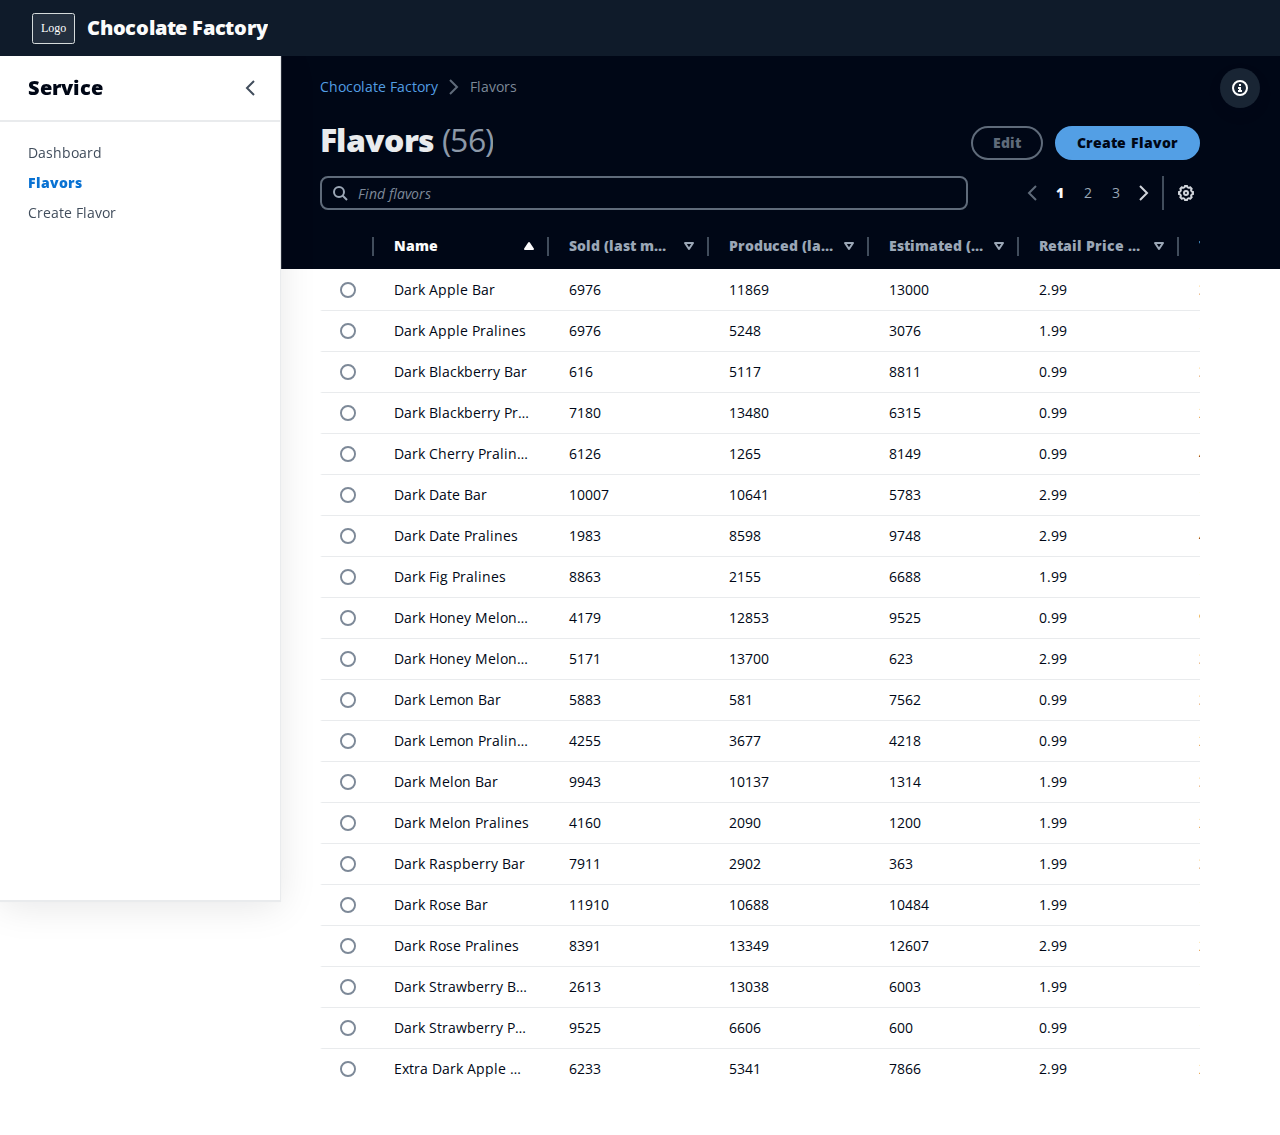
==== flavors/index.html @ cccd1b2e "first commit" ====
<!DOCTYPE html>
<html lang="en">
  <head>
    <meta charset="UTF-8" />
    <link rel="icon" type="image/svg+xml" href="/favicon.ico" />
    <meta name="viewport" content="width=device-width, initial-scale=1.0" />
    <title>Chocolate Factory - Flavors</title>
    <script type="module" crossorigin src="/assets/flavors.42db731b.js"></script>
    <link rel="modulepreload" crossorigin href="/assets/index.18bdd6ca.js">
    <link rel="modulepreload" crossorigin href="/assets/internal.3e54be84.js">
    <link rel="modulepreload" crossorigin href="/assets/data.b3061196.js">
    <link rel="stylesheet" href="/assets/index.536d75f3.css">
    <link rel="stylesheet" href="/assets/internal.ba6b18dc.css">
    <link rel="stylesheet" href="/assets/index.aac5b86b.css">
  </head>
  <body>
    <div id="root"></div>
    
  </body>
</html>
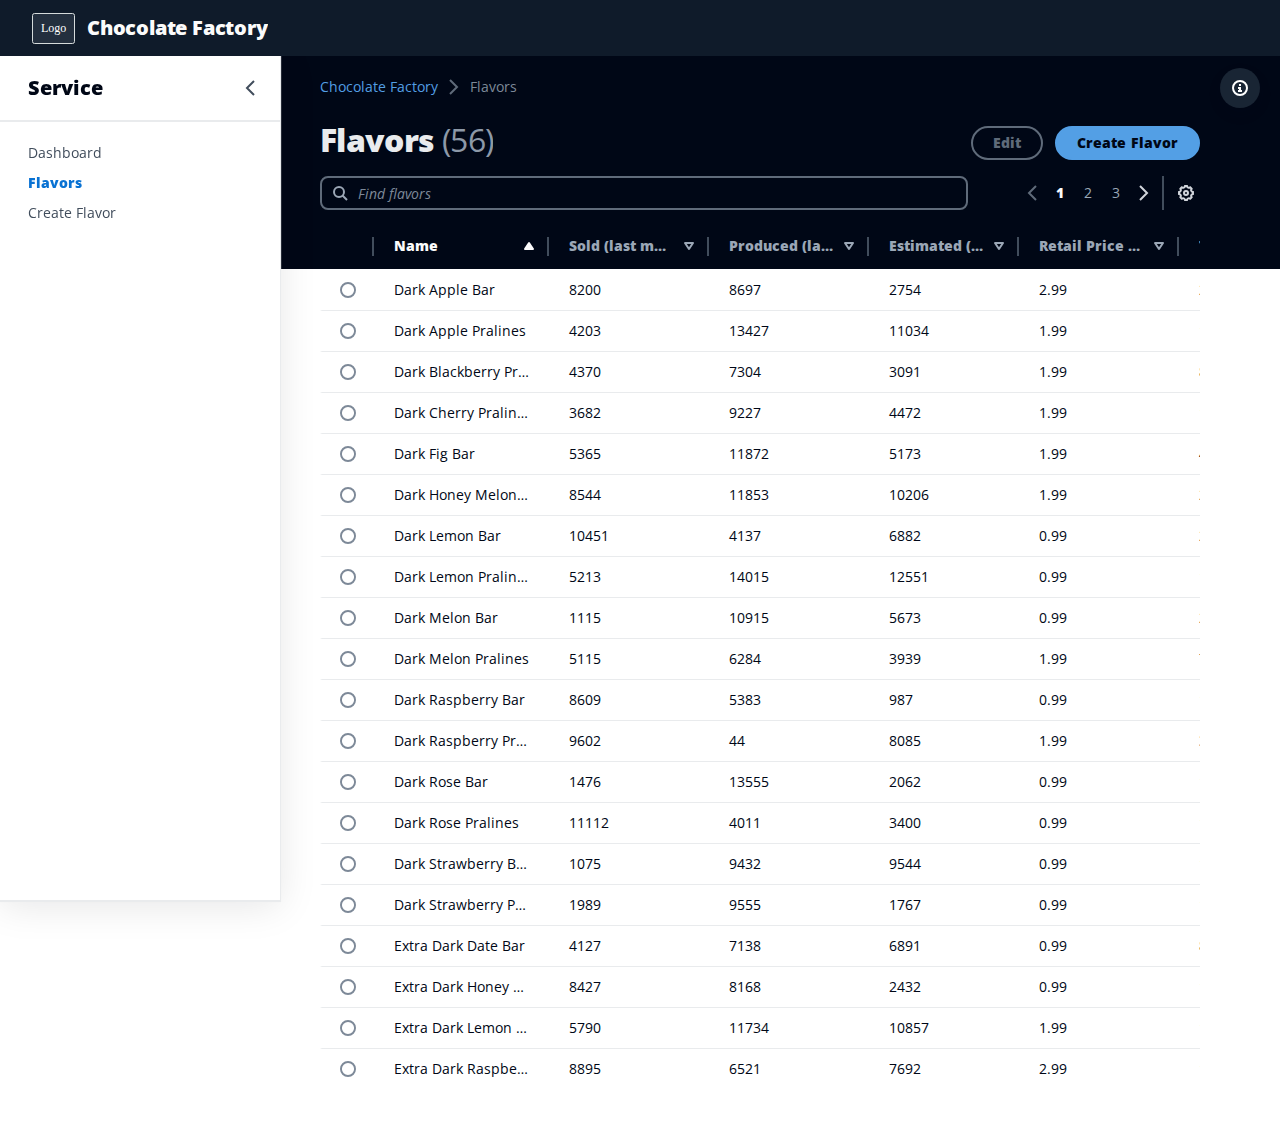
==== commit 6185c7c2: "fix(path): Fix resources path" ====
--- a/flavors/index.html
+++ b/flavors/index.html
@@ -2,16 +2,16 @@
 <html lang="en">
   <head>
     <meta charset="UTF-8" />
-    <link rel="icon" type="image/svg+xml" href="/favicon.ico" />
+    <link rel="icon" type="image/svg+xml" href="../favicon.ico" />
     <meta name="viewport" content="width=device-width, initial-scale=1.0" />
     <title>Chocolate Factory - Flavors</title>
-    <script type="module" crossorigin src="/assets/flavors.42db731b.js"></script>
-    <link rel="modulepreload" crossorigin href="/assets/index.18bdd6ca.js">
-    <link rel="modulepreload" crossorigin href="/assets/internal.3e54be84.js">
-    <link rel="modulepreload" crossorigin href="/assets/data.b3061196.js">
-    <link rel="stylesheet" href="/assets/index.536d75f3.css">
-    <link rel="stylesheet" href="/assets/internal.ba6b18dc.css">
-    <link rel="stylesheet" href="/assets/index.aac5b86b.css">
+    <script type="module" crossorigin src="../assets/flavors.42db731b.js"></script>
+    <link rel="modulepreload" crossorigin href="../assets/index.18bdd6ca.js">
+    <link rel="modulepreload" crossorigin href="../assets/internal.3e54be84.js">
+    <link rel="modulepreload" crossorigin href="../assets/data.b3061196.js">
+    <link rel="stylesheet" href="../assets/index.536d75f3.css">
+    <link rel="stylesheet" href="../assets/internal.ba6b18dc.css">
+    <link rel="stylesheet" href="../assets/index.aac5b86b.css">
   </head>
   <body>
     <div id="root"></div>
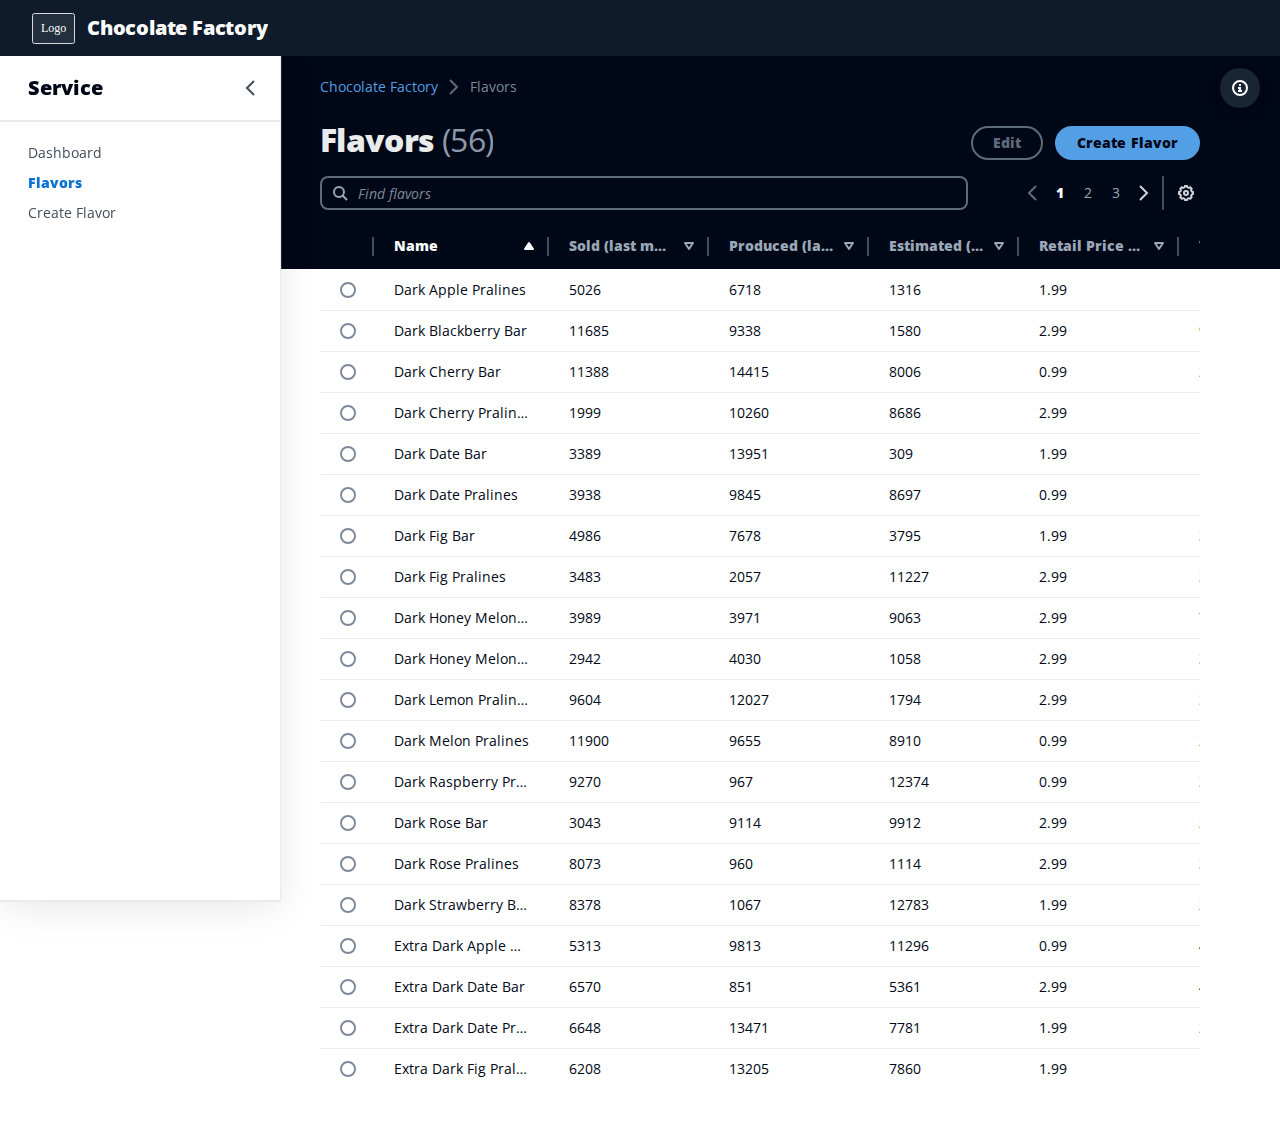
==== commit d540bf21: "fix(url): Fix base href" ====
--- a/flavors/index.html
+++ b/flavors/index.html
@@ -12,6 +12,7 @@
     <link rel="stylesheet" href="../assets/index.536d75f3.css">
     <link rel="stylesheet" href="../assets/internal.ba6b18dc.css">
     <link rel="stylesheet" href="../assets/index.aac5b86b.css">
+    <base href="/cloudscape-website-dashboard/" />
   </head>
   <body>
     <div id="root"></div>
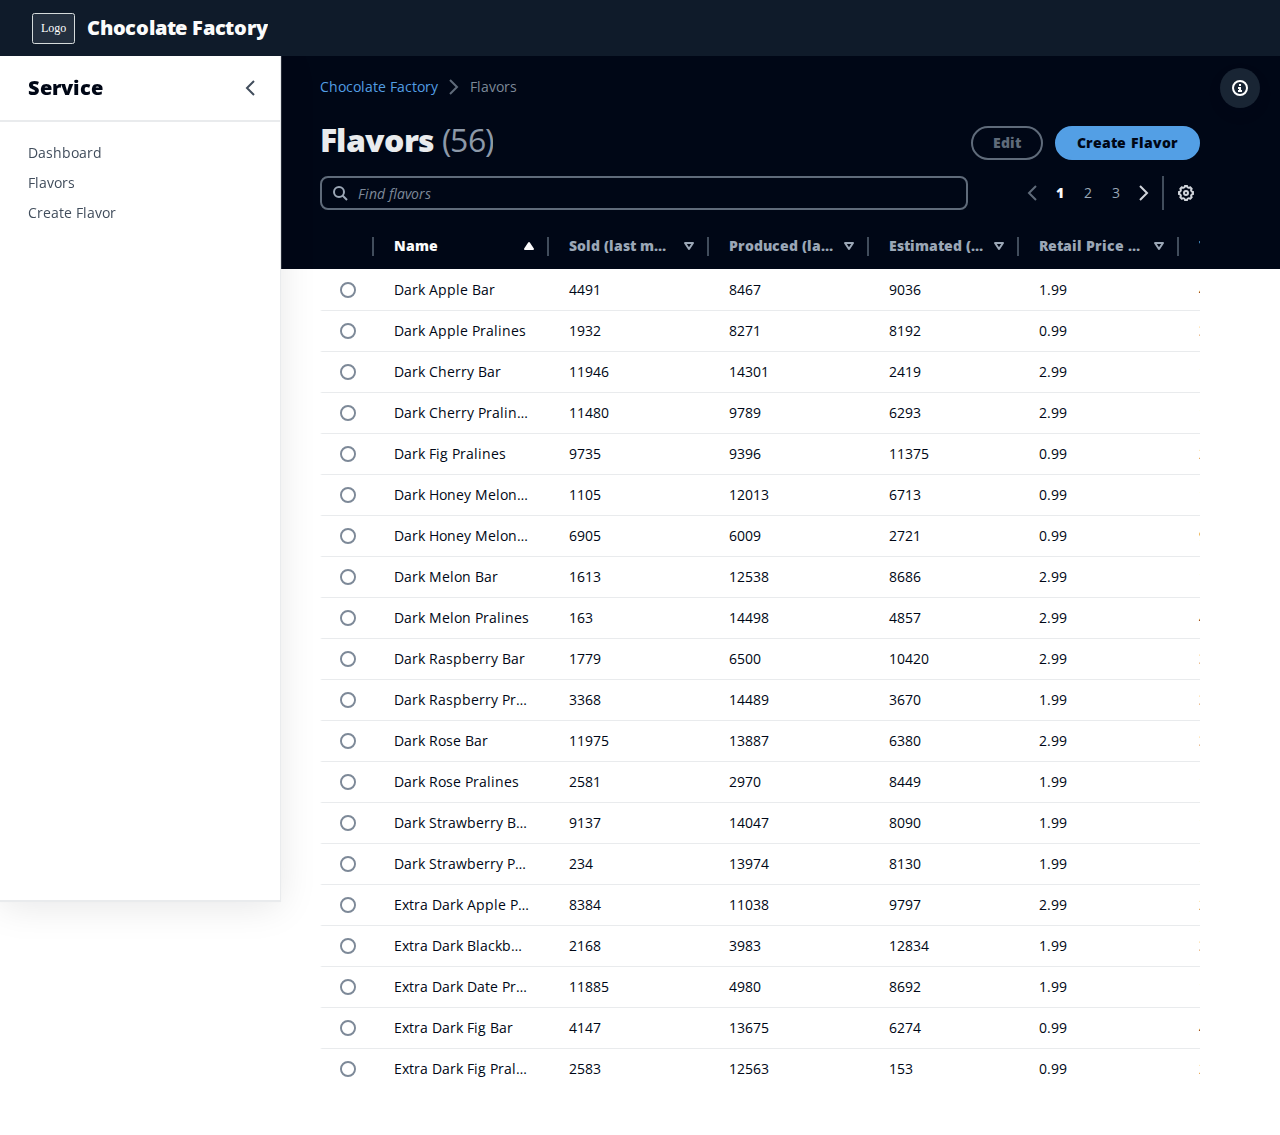
==== commit 732dfab5: "fix(url): Move to relative urls for github pages" ====
--- a/flavors/index.html
+++ b/flavors/index.html
@@ -2,17 +2,17 @@
 <html lang="en">
   <head>
     <meta charset="UTF-8" />
-    <link rel="icon" type="image/svg+xml" href="../favicon.ico" />
+    <link rel="icon" type="image/svg+xml" href="/favicon.ico" />
     <meta name="viewport" content="width=device-width, initial-scale=1.0" />
     <title>Chocolate Factory - Flavors</title>
-    <script type="module" crossorigin src="../assets/flavors.42db731b.js"></script>
-    <link rel="modulepreload" crossorigin href="../assets/index.18bdd6ca.js">
-    <link rel="modulepreload" crossorigin href="../assets/internal.3e54be84.js">
-    <link rel="modulepreload" crossorigin href="../assets/data.b3061196.js">
-    <link rel="stylesheet" href="../assets/index.536d75f3.css">
-    <link rel="stylesheet" href="../assets/internal.ba6b18dc.css">
-    <link rel="stylesheet" href="../assets/index.aac5b86b.css">
     <base href="/cloudscape-website-dashboard/" />
+    <script type="module" crossorigin src="/assets/flavors.50d58730.js"></script>
+    <link rel="modulepreload" crossorigin href="/assets/index.a792d038.js">
+    <link rel="modulepreload" crossorigin href="/assets/internal.6d2b0cf7.js">
+    <link rel="modulepreload" crossorigin href="/assets/data.62f4a2ea.js">
+    <link rel="stylesheet" href="/assets/index.536d75f3.css">
+    <link rel="stylesheet" href="/assets/internal.ba6b18dc.css">
+    <link rel="stylesheet" href="/assets/index.aac5b86b.css">
   </head>
   <body>
     <div id="root"></div>
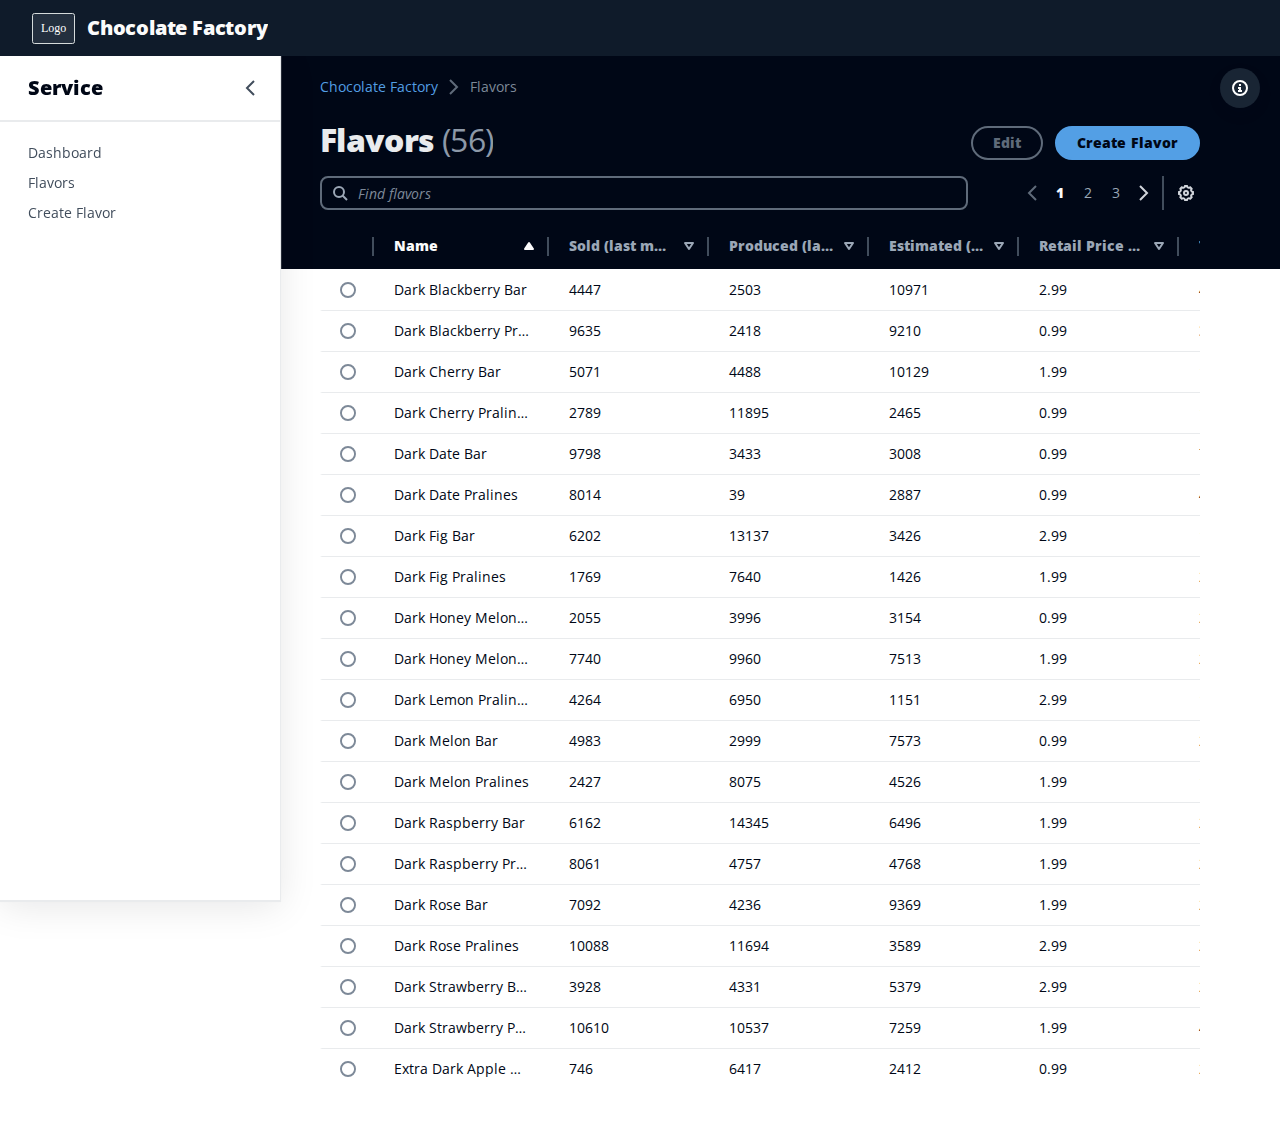
==== commit 39983617: "fix(url): Move to relative urls for github pages" ====
--- a/flavors/index.html
+++ b/flavors/index.html
@@ -6,13 +6,13 @@
     <meta name="viewport" content="width=device-width, initial-scale=1.0" />
     <title>Chocolate Factory - Flavors</title>
     <base href="/cloudscape-website-dashboard/" />
-    <script type="module" crossorigin src="/assets/flavors.50d58730.js"></script>
-    <link rel="modulepreload" crossorigin href="/assets/index.a792d038.js">
-    <link rel="modulepreload" crossorigin href="/assets/internal.6d2b0cf7.js">
-    <link rel="modulepreload" crossorigin href="/assets/data.62f4a2ea.js">
-    <link rel="stylesheet" href="/assets/index.536d75f3.css">
-    <link rel="stylesheet" href="/assets/internal.ba6b18dc.css">
-    <link rel="stylesheet" href="/assets/index.aac5b86b.css">
+    <script type="module" crossorigin src="../assets/flavors.50d58730.js"></script>
+    <link rel="modulepreload" crossorigin href="../assets/index.a792d038.js">
+    <link rel="modulepreload" crossorigin href="../assets/internal.6d2b0cf7.js">
+    <link rel="modulepreload" crossorigin href="../assets/data.62f4a2ea.js">
+    <link rel="stylesheet" href="../assets/index.536d75f3.css">
+    <link rel="stylesheet" href="../assets/internal.ba6b18dc.css">
+    <link rel="stylesheet" href="../assets/index.aac5b86b.css">
   </head>
   <body>
     <div id="root"></div>
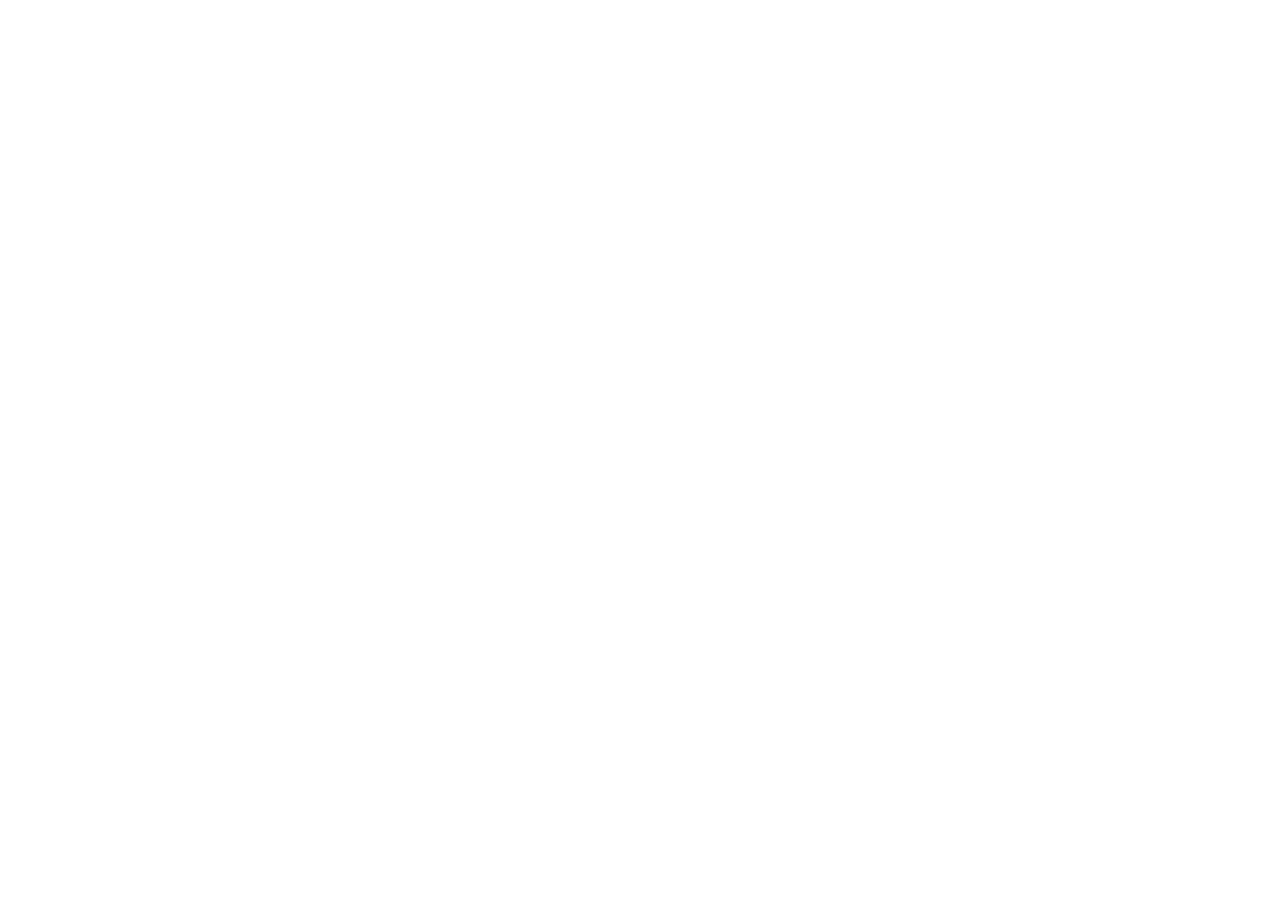
==== commit 50f85b63: "fix(url): Move to relative urls for github pages" ====
--- a/flavors/index.html
+++ b/flavors/index.html
@@ -6,13 +6,13 @@
     <meta name="viewport" content="width=device-width, initial-scale=1.0" />
     <title>Chocolate Factory - Flavors</title>
     <base href="/cloudscape-website-dashboard/" />
-    <script type="module" crossorigin src="../assets/flavors.50d58730.js"></script>
-    <link rel="modulepreload" crossorigin href="../assets/index.a792d038.js">
-    <link rel="modulepreload" crossorigin href="../assets/internal.6d2b0cf7.js">
-    <link rel="modulepreload" crossorigin href="../assets/data.62f4a2ea.js">
-    <link rel="stylesheet" href="../assets/index.536d75f3.css">
-    <link rel="stylesheet" href="../assets/internal.ba6b18dc.css">
-    <link rel="stylesheet" href="../assets/index.aac5b86b.css">
+    <script type="module" crossorigin src="assets/flavors.6ece3963.js"></script>
+    <link rel="modulepreload" crossorigin href="assets/index.45e55c72.js">
+    <link rel="modulepreload" crossorigin href="assets/internal.ac92d716.js">
+    <link rel="modulepreload" crossorigin href="assets/data.75b0a049.js">
+    <link rel="stylesheet" href="assets/index.536d75f3.css">
+    <link rel="stylesheet" href="assets/internal.ba6b18dc.css">
+    <link rel="stylesheet" href="assets/index.aac5b86b.css">
   </head>
   <body>
     <div id="root"></div>
